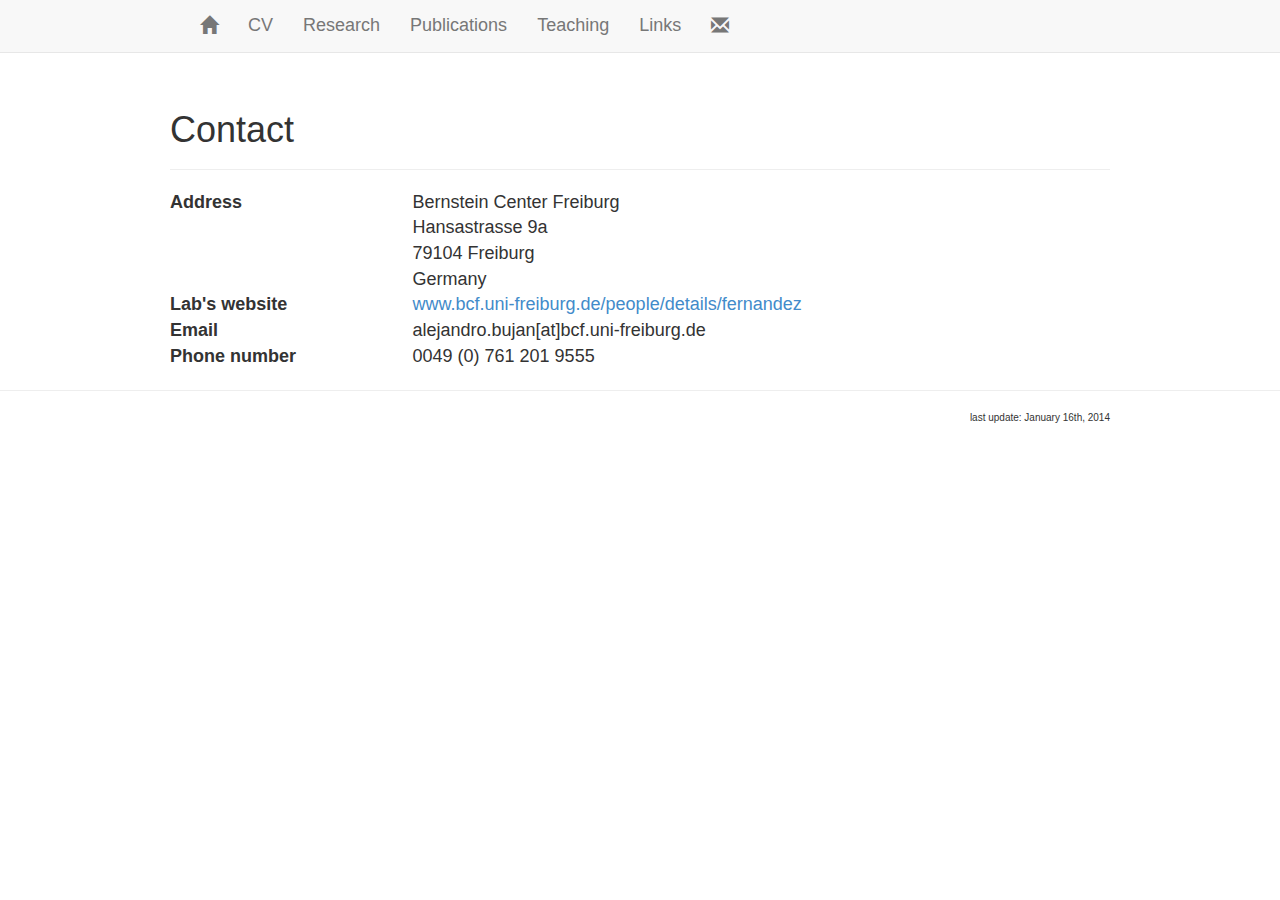
==== contact.html @ 5933a05f "first commit - old website" ====
<!DOCTYPE html>
<html lang="en">

<head>
<meta charset="UFT-8">
<title>Alejandro F. Bujan</title>
<link rel="stylesheet" href="./media/css/bootstrap.min.css">
<link media="screen" type="text/css" rel="stylesheet" href="./media/css/main.css">
</head>

<body data-spy="scroll" data-target="#nav">

<header class="navbar navbar-default navbar-fixed-top" role="navigation">
<div class="container">
  <div class="navbar-header">
    <button type="button" class="navbar-toggle" data-toggle="collapse" data-target="#bs-example-navbar-collapse-1">
      <span class="sr-only">Toggle navigation</span>
      <span class="icon-bar"></span>
      <span class="icon-bar"></span>
      <span class="icon-bar"></span>
    </button>
  </div>
  <div class="collapse navbar-collapse" id="bs-example-navbar-collapse-1">
    <ul class="nav navbar-nav">
        <li><a href="index.html"><span class="glyphicon glyphicon-home"></span></a></li>
        <li><a href="cv.html">CV</a></li>
        <li><a href="research.html">Research</a></li>
        <li><a href="publications.html">Publications</a></li>
        <li><a href="teaching.html">Teaching</a></li>
        <li><a href="links.html">Links</a></li>
        <li><a href="contact.html"><span class="glyphicon glyphicon-envelope"></span></a></li>
    </ul>
  </div>
</div>
</header>


<div class="container">

        <div class="page-header">
                <h2>Contact</h2>
        </div>

        <div class="row">
                <div class="col-md-3">
                        <b>Address</b>
                </div>
                <div class="col-md-9">
			Bernstein Center Freiburg</br>
			Hansastrasse 9a</br>
			79104 Freiburg</br>
			Germany</br>
                </div>
        </div>

	<div class="row">
		<div class="col-md-3">
			<b>Lab's website</b>
		</div>
		<div class="col-md-9">
			<a href="http://www.bcf.uni-freiburg.de/people/details/fernandez">www.bcf.uni-freiburg.de/people/details/fernandez</a>
		</div>
	</div>

	<div class="row">
		<div class="col-md-3">
			<b>Email</b>
		</div>
		<div class="col-md-9">
			alejandro.bujan[at]bcf.uni-freiburg.de
		</div>
	</div>

	<div class="row">

		<div class="col-md-3">
			<b>Phone number</b>
		</div>
		<div class="col-md-9">
			0049 (0) 761 201 9555
		</div>
	</div>
</div>


<hr></hr>

<footer>
	<div class="container" style="font-size:10px; text-align:right">
		last update: January 16th, 2014
	</div>
</footer>

<script src="https://code.jquery.com/jquery-1.10.2.min.js"></script>
<script src="./media/js/bootstrap.min.js"></script>
</body>
</html>
---- media/css/main.css ----
body {
    padding-top: 70px;
    font-size: 18px;
}

h1 {
    font-family: "Helvetica Neue","Lucida Grande",Helvetica,Arial,sans-serif;
    font-size: "x-large";
}

h2 {
    font-size: 200%;
}

.container {
    max-width: 970px;
}

.colored {
    color: #FFDE00;
    background-color: #6599FF;
}


.colored #personal_info {
    color: #FFDE00;
    background-color: #6599FF;
}

.colored #academic_background {
    color: #097054;
    background-color: #FFDE00;
}

.colored #work_experience {
    color: #FF9900;
    background-color: #097054;
}

.colored #publications, .colored #abstracts {
    color: #000000;
    background-color: #FFFFFF;
}

#carousel-item{
    background-color: White;
    padding-left: 250px;
    padding-bottom: 100px;
}


.carousel-caption{
    color:Black;
}

.carousel-indicators li{
    background-color:Black;
    border: 1px solid Black;
}

#main {
    left: 50%;
    margin-left: -400px;
    min-height: 400px;
    position: absolute;
    top: 60px;
    width: 800px;
}

#main #content {
    background: none repeat scroll 0 0 #FFFFFF;
    border-radius: 3px;
    box-shadow: 0 0 2px rgba(0, 0, 0, 0.1);
    color: #000000;
    font-family: "myriad-pro","Helvetica Neue","Lucida Grande",Helvetica,Arial,sans-serif;
    font-size: 11pt;
    line-height: 16pt;
    padding: 10px 30px 30px;
    position: relative;
    top: 60px;
}

pre {
    -moz-tab-size: 3;
    background: none repeat scroll 0 0 #222222;
    border-radius: 3px;
    color: #FFFFFF;
    font-family: Menlo,Monaco,monospace;
    font-size: 9pt;
    padding: 8px;
    white-space: pre-wrap;
    width: 724px;
    word-wrap: break-word;
}

.KEYWORD {
    color: #F0C77A;
}

.FUNCTION {
    color: #CEC6F1;
}

.NUMBER {
    color: #A2C2E3;
}


#largeImgPanel {
    text-align: center;
    visibility: hidden;
    position: fixed;
    z-index: 100;
    top: 0; left: 0; width: 100%; height: 100%;
    background-color: rgba(100,100,100, 0.5);
            }
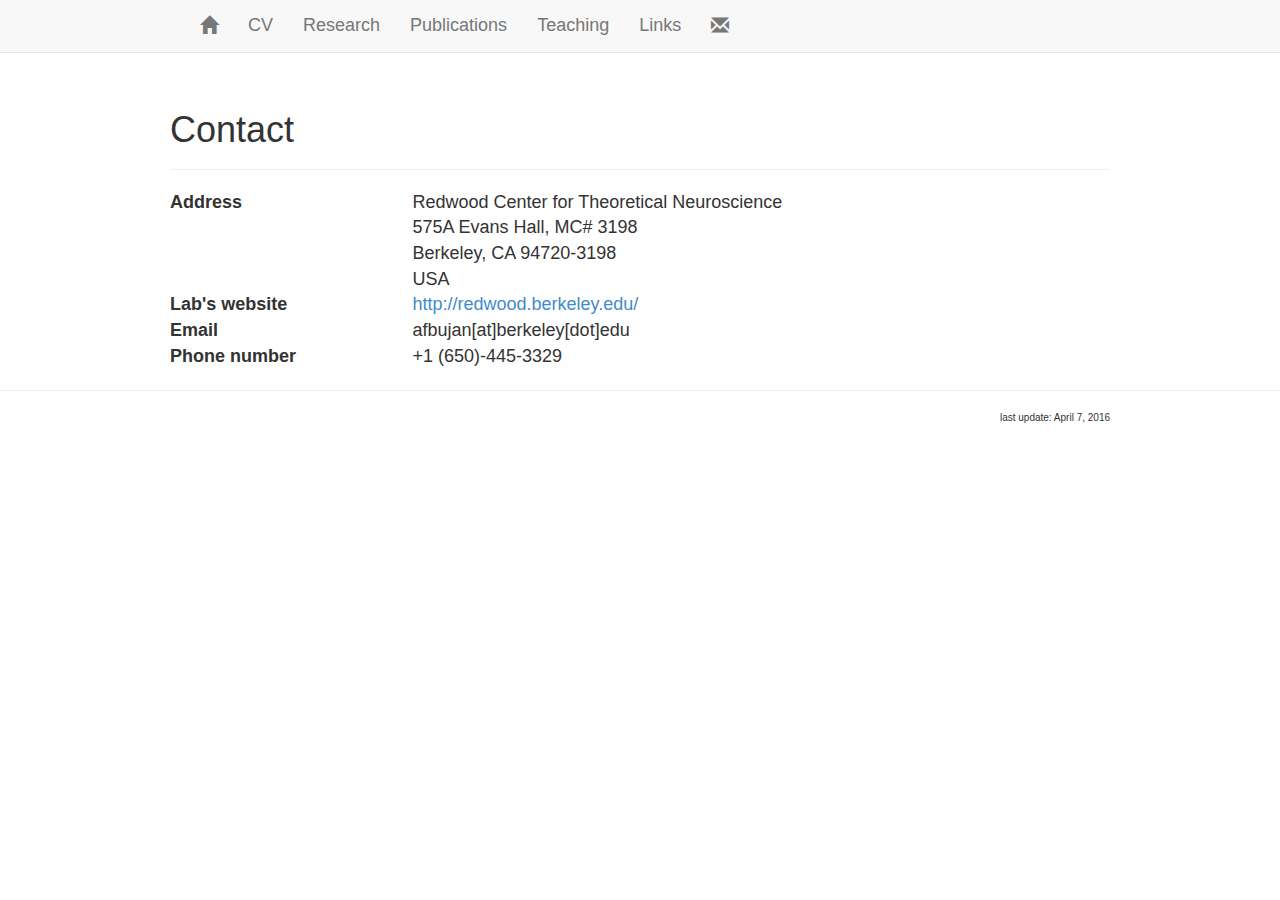
==== commit 5e796e70: "contact updated" ====
--- a/contact.html
+++ b/contact.html
@@ -46,10 +46,10 @@
                         <b>Address</b>
                 </div>
                 <div class="col-md-9">
-			Bernstein Center Freiburg</br>
-			Hansastrasse 9a</br>
-			79104 Freiburg</br>
-			Germany</br>
+			Redwood Center for Theoretical Neuroscience</br>
+			575A Evans Hall, MC# 3198</br>
+			Berkeley, CA 94720-3198 </br>
+			USA</br>
                 </div>
         </div>
 
@@ -58,7 +58,7 @@
 			<b>Lab's website</b>
 		</div>
 		<div class="col-md-9">
-			<a href="http://www.bcf.uni-freiburg.de/people/details/fernandez">www.bcf.uni-freiburg.de/people/details/fernandez</a>
+			<a href="http://redwood.berkeley.edu/">http://redwood.berkeley.edu/</a>
 		</div>
 	</div>
 
@@ -67,7 +67,7 @@
 			<b>Email</b>
 		</div>
 		<div class="col-md-9">
-			alejandro.bujan[at]bcf.uni-freiburg.de
+			afbujan[at]berkeley[dot]edu
 		</div>
 	</div>
 
@@ -77,7 +77,7 @@
 			<b>Phone number</b>
 		</div>
 		<div class="col-md-9">
-			0049 (0) 761 201 9555
+			+1 (650)-445-3329
 		</div>
 	</div>
 </div>
@@ -87,7 +87,7 @@
 
 <footer>
 	<div class="container" style="font-size:10px; text-align:right">
-		last update: January 16th, 2014
+		last update: April 7, 2016
 	</div>
 </footer>
 
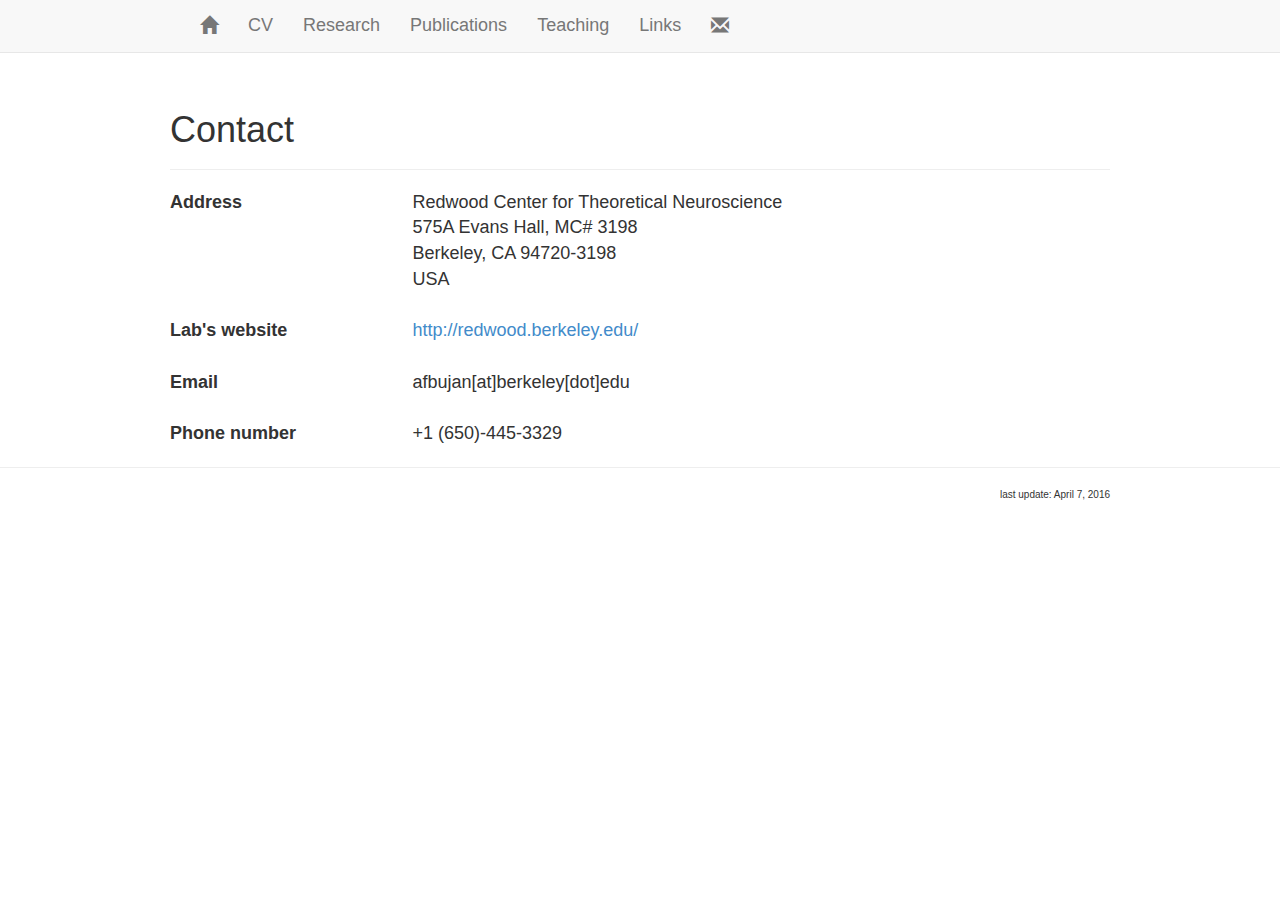
==== commit 858477aa: "updated CV" ====
--- a/contact.html
+++ b/contact.html
@@ -52,7 +52,7 @@
 			USA</br>
                 </div>
         </div>
-
+<br>
 	<div class="row">
 		<div class="col-md-3">
 			<b>Lab's website</b>
@@ -61,7 +61,7 @@
 			<a href="http://redwood.berkeley.edu/">http://redwood.berkeley.edu/</a>
 		</div>
 	</div>
-
+<br>
 	<div class="row">
 		<div class="col-md-3">
 			<b>Email</b>
@@ -70,7 +70,7 @@
 			afbujan[at]berkeley[dot]edu
 		</div>
 	</div>
-
+<br>
 	<div class="row">
 
 		<div class="col-md-3">
